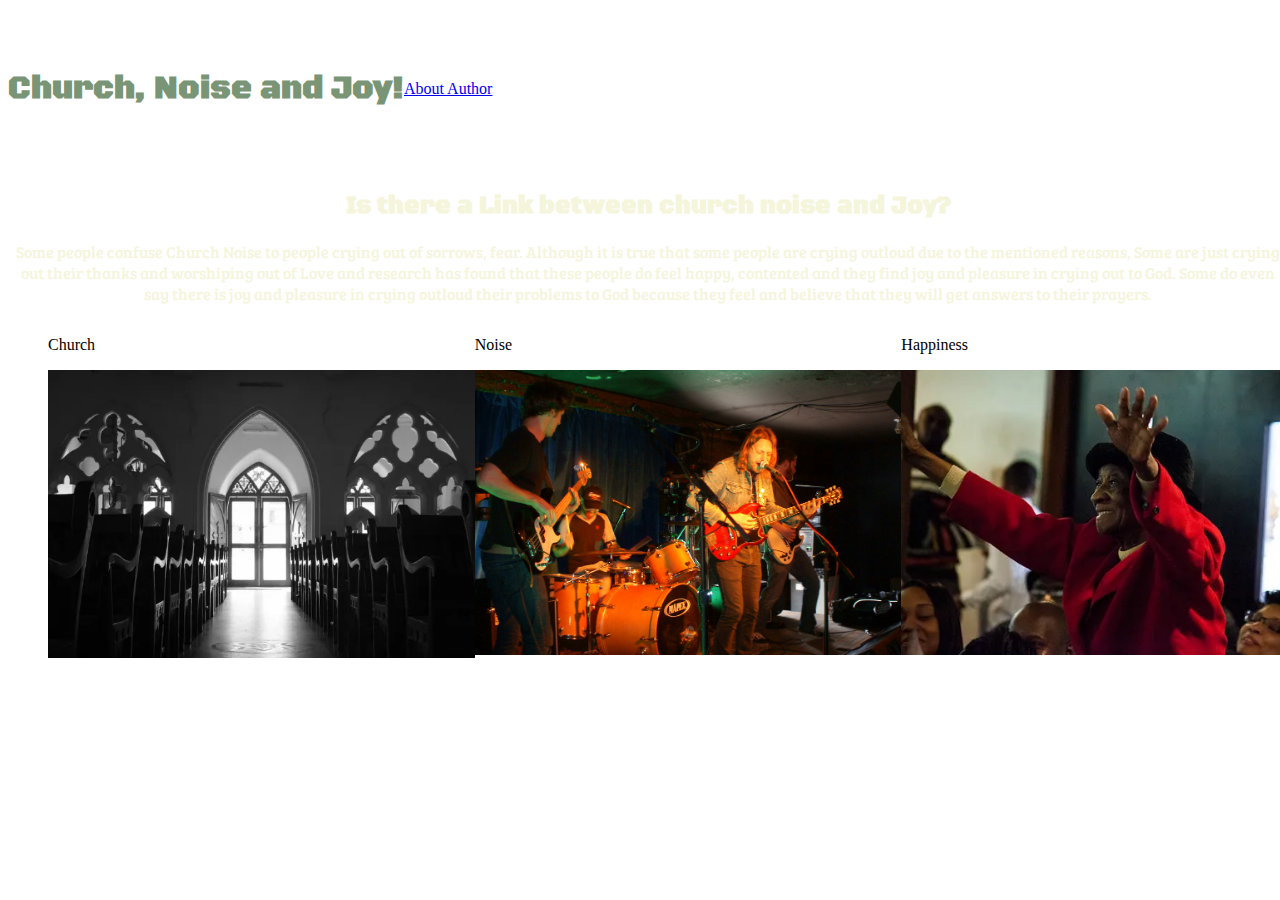
==== FirstLab/index.html @ fad39f31 "edited the text on mainscreen using boostrap" ====
<!DOCTYPE html>
<html>
    <head>
        <title>Church Noise and Joy</title>
        <meta charset="utf-8"/>
        <link rel="preconnect" href="https://fonts.googleapis.com">
        <link rel="preconnect" href="https://fonts.gstatic.com" crossorigin>
        <link href="https://fonts.googleapis.com/css2?family=Black+Ops+One&display=swap" rel="stylesheet">
        <link rel="stylesheet" type="text/css" href="style.css">
        <link href="https://fonts.googleapis.com/css2?family=Black+Ops+One&family=Oswald&display=swap" rel="stylesheet">
        <link rel="stylesheet" href="https://maxcdn.bootstrapcdn.com/bootstrap/3.3.6/css/bootstrap.min.css" integrity="sha384-1q8mTJOASx8j1Au+a5WDVnPi2lkFfwwEAa8hDDdjZlpLegxhjVME1fgjWPGmkzs7" crossorigin="anonymous">
        <link href="https://fonts.googleapis.com/css2?family=Bebas+Neue&family=Black+Ops+One&family=Oswald&display=swap" rel="stylesheet">
        <link href="https://fonts.googleapis.com/css2?family=Bree+Serif&display=swap" rel="stylesheet">
    </head>
    <body>

        <header class = "container">
            <div class = "row">
                <div class = "col-sm-6">
                    <h1 id = "nouns">
                        Church, Noise and Joy!
                    </h1>
                </div>
                <nav class = "col-sm-6 text-right">
                    <p class = "col-sm-6"><a href="author.html">About Author</a></p>
                </nav>
            </div>
        </header>
        <section class=" jumbotron">
            <div class="container">
                <div class="row text-center">
                    <h2 id = "subtitle"> Is there a Link between church noise and Joy?</h2>

                    <p id = "first-paragraph"> Some people confuse Church Noise to people crying out of sorrows, 
                        fear. Although it is true that some people are crying outloud due to 
                        the mentioned reasons, Some are just crying out their thanks and worshiping 
                        out of Love and research has found that these people do feel happy, contented
                        and they find joy and pleasure in crying out to God. Some do even say there 
                        is joy and pleasure in crying outloud their problems to God because they feel 
                        and believe that they will get answers to their prayers.
                    </p>
                </div>
            </div>
        </section>
            
        <section class = "container">
            <div class = "row">
                <ul class = "image-list">
                   <li>
                    <figure class = "col-sm-4">
                        <p>Church</p>
                        <a href="https://en.wikipedia.org/wiki/Christian_Church#:~:text=The%20English%20language%20word%20%22church,%22%20or%20%22lord%22).">
                        <img src = "church.webp"
                        /></a>
                    </figure>
                   </li>
                   <li>
                    <figure class = "col-sm-4">
                        <p>Noise</p>
                    <a href="https://www.etymonline.com/word/noise#:~:text=1300%2C%20%22a%20sound%20of%20any,native%20gedyn%20(see%20din).">
                            <img src = "noise.jpeg"/>
                    </a>    
                    </figure>
                   </li>
                   <li>
                    <figure class = "col-sm-4">
                        <p>Happiness</p>
                        <a href="https://en.wikipedia.org/wiki/Happiness">
                            <img src = "hapiness.webp"/>
                        </a>
                    </figure>
                   </li>
                </ul>
                
                
                
            </div>
        </section>
    </body>
</html>
---- FirstLab/style.css ----
body {
	height: 100%;
    width: 100%;
	
}

#nouns {
    font-size: 32px;
    font-family: 'Black Ops One', cursive;
    color: rgb(121,149,117);
    text-align: center;
}

.main-paragraphs{
    background-image: url("cover.jpeg");
    background-size: cover;
    color: rgb(252, 252, 251);
    padding: 250px 0;
	margin: 30px;
}

header {
    padding: 40px 0;
}

header .row{
  display: flex;
  align-items: center;
}

header nav {
    display: flex;
    justify-content: flex-end;
  }
h3{
    color:rgb(121,149,117);;
}

section .row img {
    margin: 0 0 40px;
    width: 100%;
  }

  col-md-4 {
    margin: 0 0 50px;
  }

  .image-list{
    list-style: none;
    display: flex;
    padding: 0;
    margin: 0;
  }

  .image-list li {
    flex: 1;
  }

  .image-list figure {
    width: 100%;
    height: auto;
    flex-grow: 20;
  }

  #subtitle{
    text-align: Center;
    font-family: 'Black Ops One', cursive;
    color: beige;
  }
  #first-paragraph{
    text-align: center;
    color:beige;
    font-family: 'Bree Serif', serif;
  }
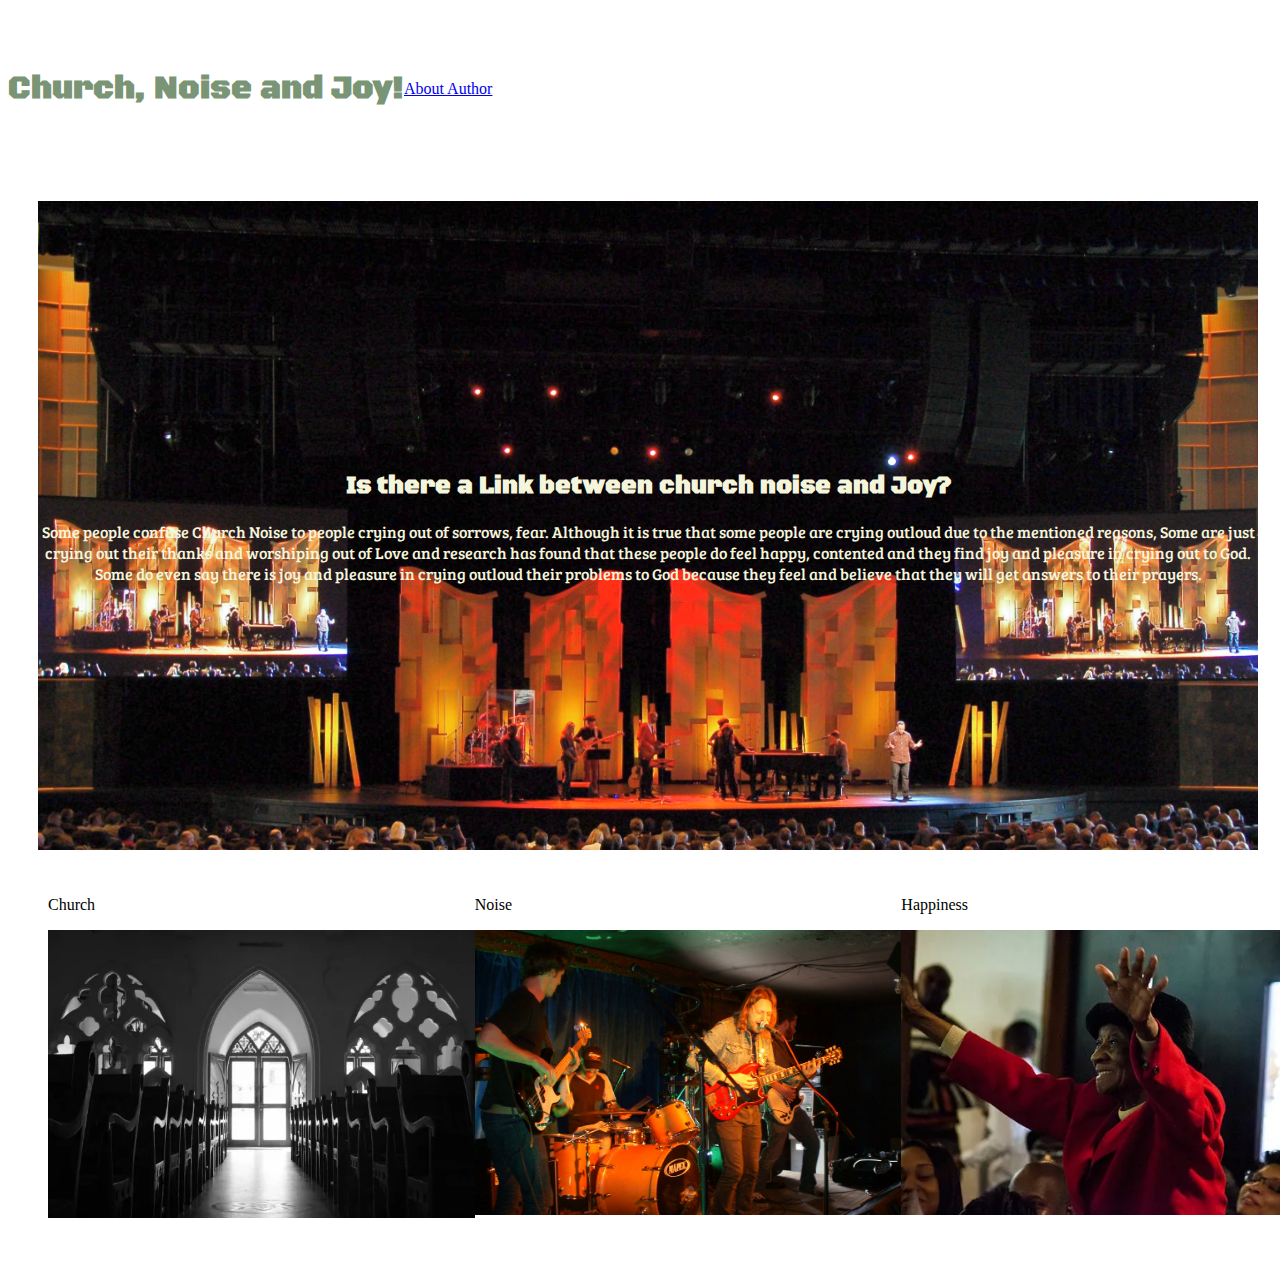
==== commit 5191d6f5: "editing text background" ====
--- a/FirstLab/index.html
+++ b/FirstLab/index.html
@@ -26,7 +26,7 @@
                 </nav>
             </div>
         </header>
-        <section class=" jumbotron">
+        <section class="jumbotron">
             <div class="container">
                 <div class="row text-center">
                     <h2 id = "subtitle"> Is there a Link between church noise and Joy?</h2>
--- a/FirstLab/style.css
+++ b/FirstLab/style.css
@@ -11,7 +11,7 @@
     text-align: center;
 }
 
-.main-paragraphs{
+.jumbotron{
     background-image: url("cover.jpeg");
     background-size: cover;
     color: rgb(252, 252, 251);
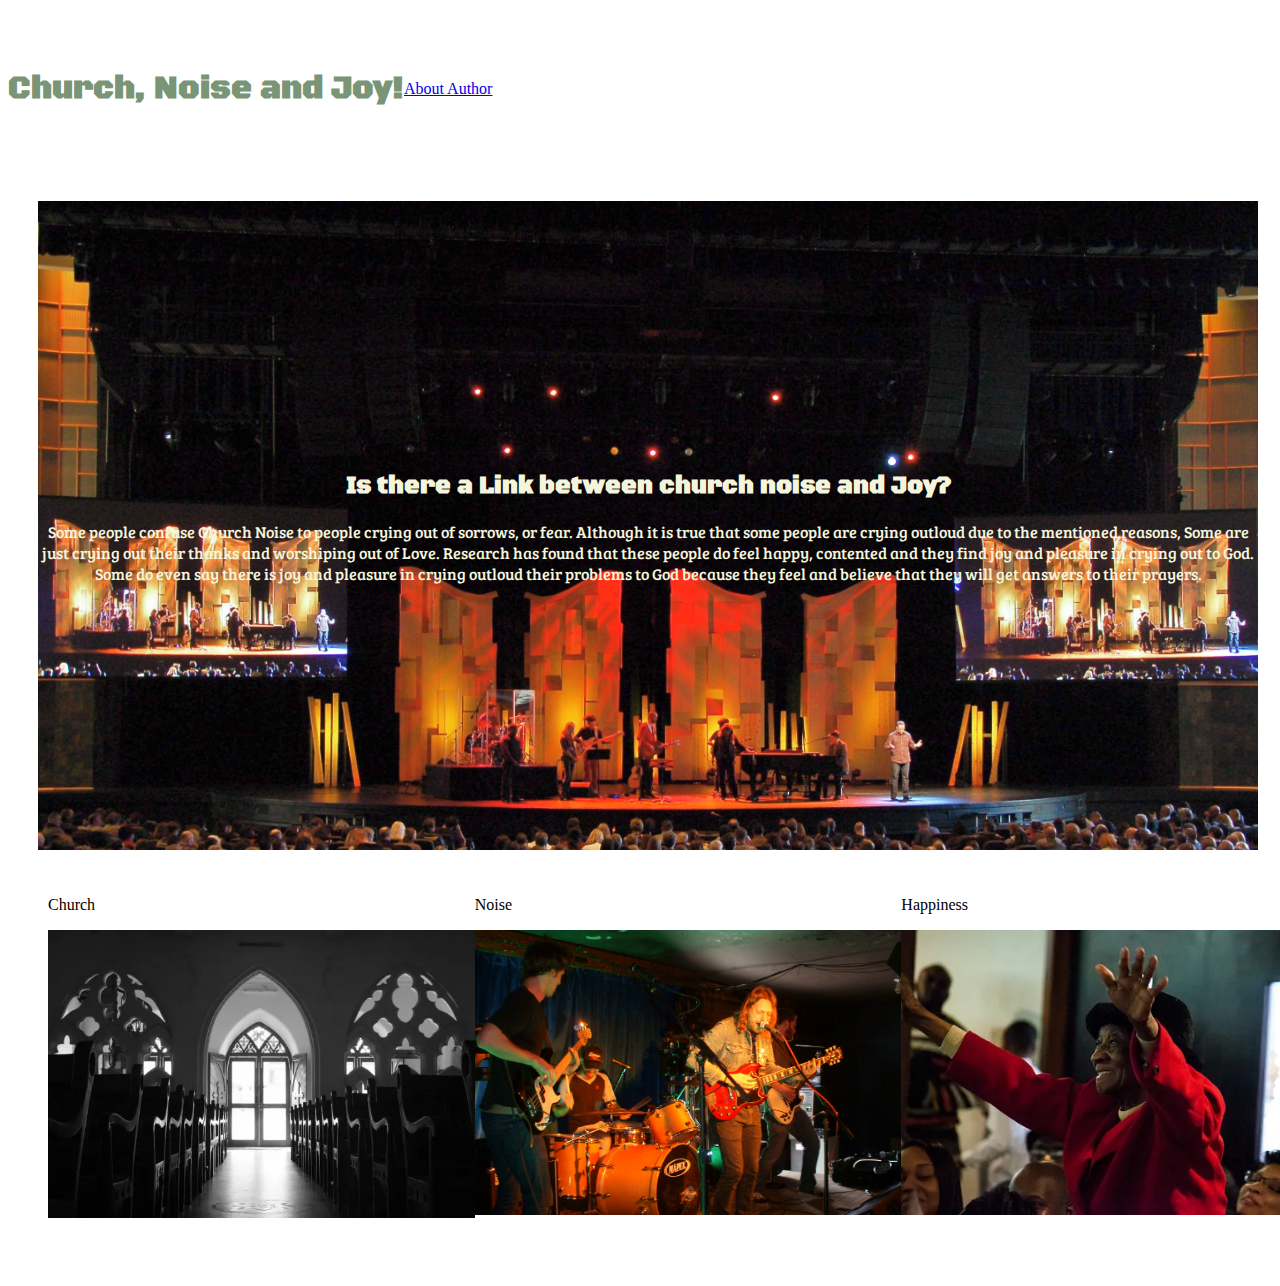
==== commit 0bccc0d4: "added a link" ====
--- a/FirstLab/index.html
+++ b/FirstLab/index.html
@@ -26,15 +26,15 @@
                 </nav>
             </div>
         </header>
-        <section class="jumbotron">
+        <section class="jumbotron" id = "main-text">
             <div class="container">
                 <div class="row text-center">
                     <h2 id = "subtitle"> Is there a Link between church noise and Joy?</h2>
 
                     <p id = "first-paragraph"> Some people confuse Church Noise to people crying out of sorrows, 
-                        fear. Although it is true that some people are crying outloud due to 
+                        or fear. Although it is true that some people are crying outloud due to 
                         the mentioned reasons, Some are just crying out their thanks and worshiping 
-                        out of Love and research has found that these people do feel happy, contented
+                        out of Love. <a src = "https://www.yourdailybaguette.com/post/why-do-christians-cry-during-worship">Research</a> has found that these people do feel happy, contented
                         and they find joy and pleasure in crying out to God. Some do even say there 
                         is joy and pleasure in crying outloud their problems to God because they feel 
                         and believe that they will get answers to their prayers.
--- a/FirstLab/style.css
+++ b/FirstLab/style.css
@@ -11,7 +11,7 @@
     text-align: center;
 }
 
-.jumbotron{
+#main-text{
     background-image: url("cover.jpeg");
     background-size: cover;
     color: rgb(252, 252, 251);
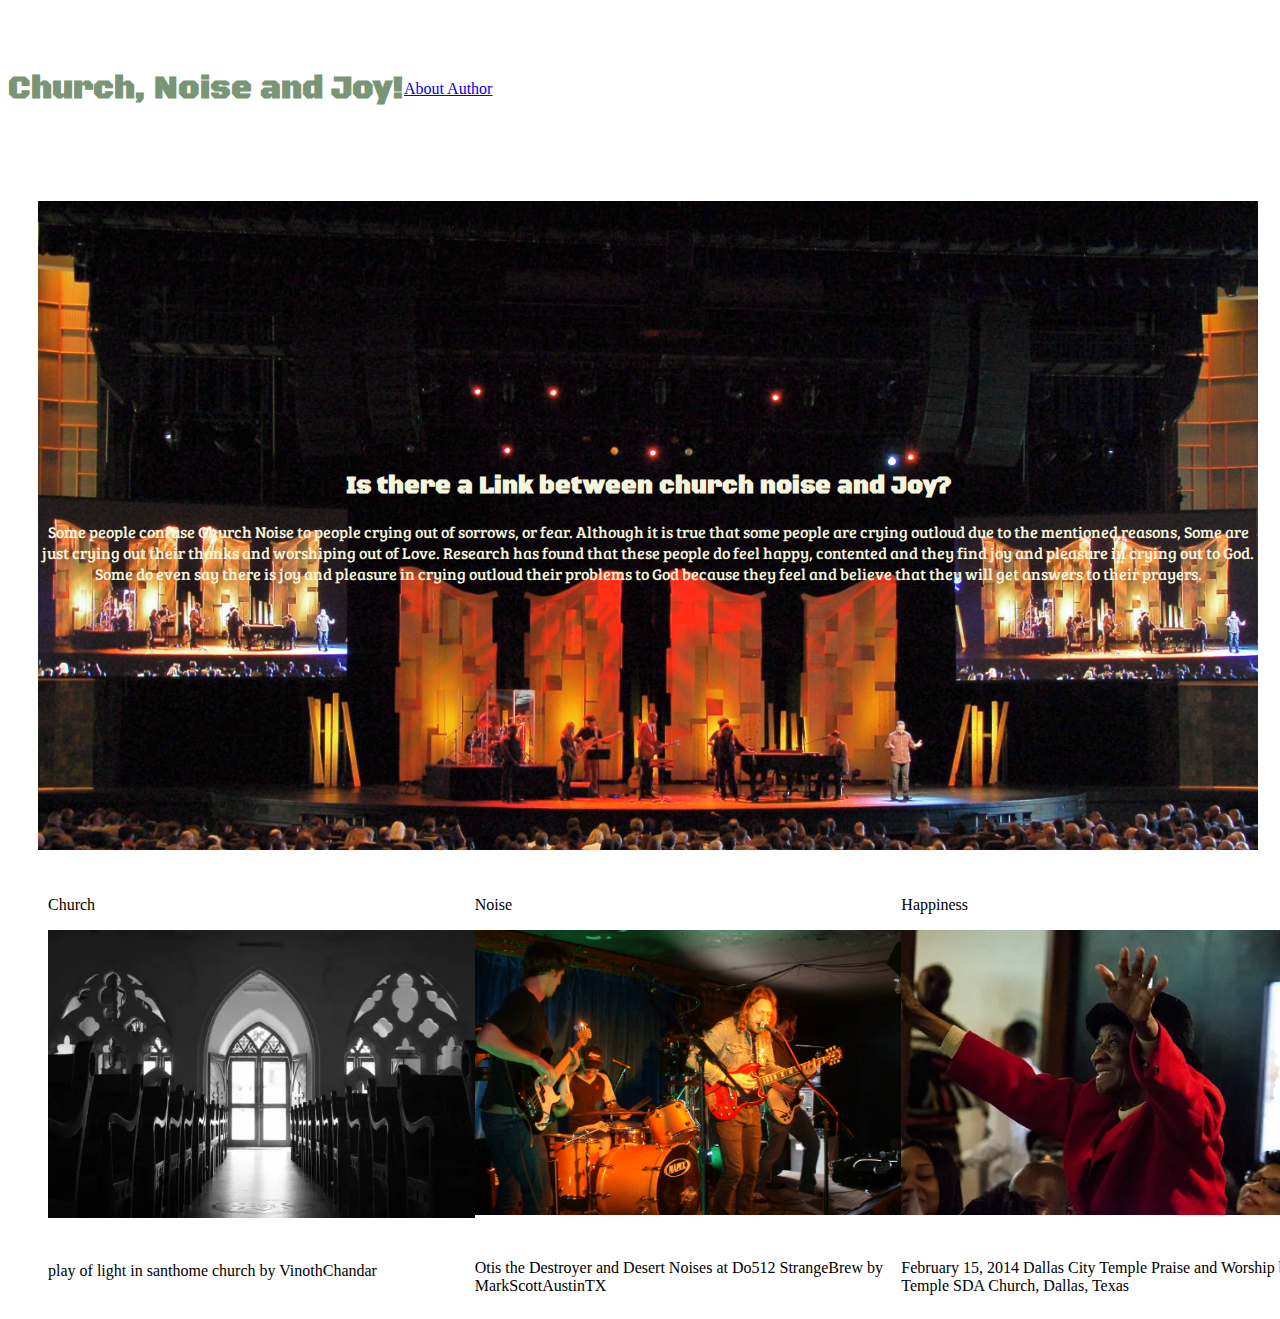
==== commit 7c6ea46c: "adding figure captions" ====
--- a/FirstLab/index.html
+++ b/FirstLab/index.html
@@ -52,6 +52,8 @@
                         <a href="https://en.wikipedia.org/wiki/Christian_Church#:~:text=The%20English%20language%20word%20%22church,%22%20or%20%22lord%22).">
                         <img src = "church.webp"
                         /></a>
+                        <figcaption>play of light in santhome church
+                            by VinothChandar</figcaption>
                     </figure>
                    </li>
                    <li>
@@ -59,7 +61,9 @@
                         <p>Noise</p>
                     <a href="https://www.etymonline.com/word/noise#:~:text=1300%2C%20%22a%20sound%20of%20any,native%20gedyn%20(see%20din).">
                             <img src = "noise.jpeg"/>
-                    </a>    
+                    </a> 
+                    <figcaption>Otis the Destroyer and Desert Noises at Do512 StrangeBrew
+                        by MarkScottAustinTX</figcaption>   
                     </figure>
                    </li>
                    <li>
@@ -68,6 +72,8 @@
                         <a href="https://en.wikipedia.org/wiki/Happiness">
                             <img src = "hapiness.webp"/>
                         </a>
+                        <figcaption>February 15, 2014 Dallas City Temple Praise and Worship
+                            by City Temple SDA Church, Dallas, Texas</figcaption>
                     </figure>
                    </li>
                 </ul>
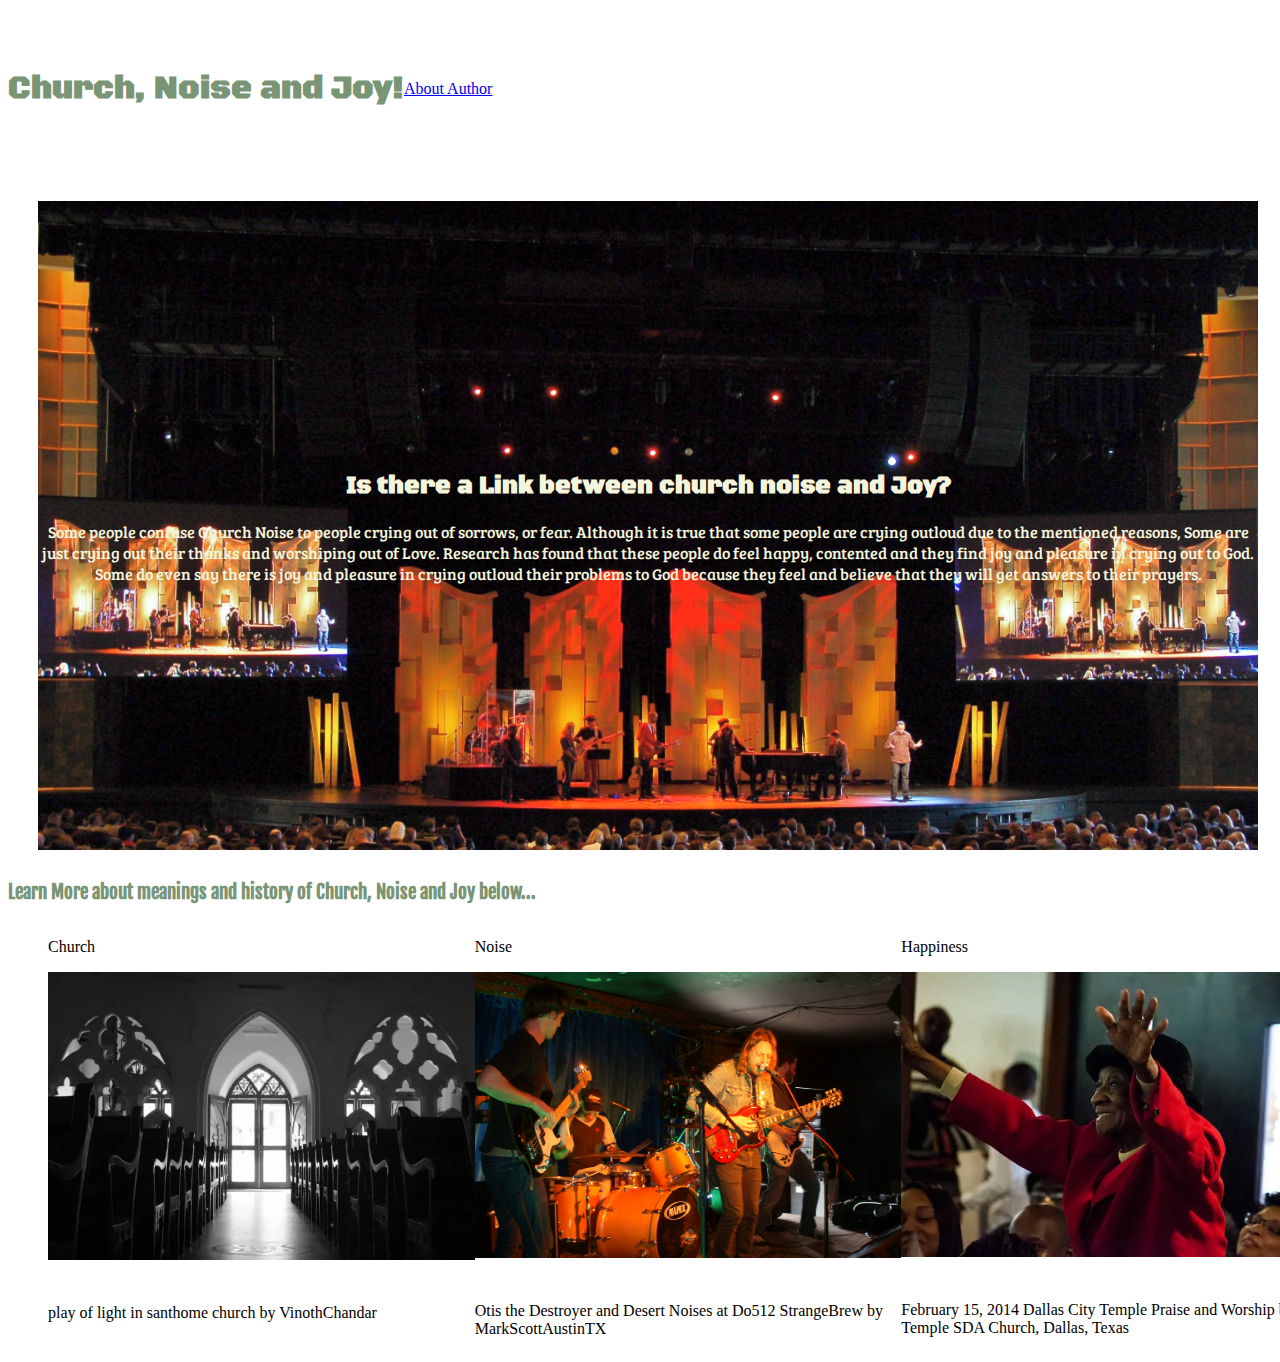
==== commit 9bd249d5: "ADDED a discription of images" ====
--- a/FirstLab/index.html
+++ b/FirstLab/index.html
@@ -11,6 +11,7 @@
         <link rel="stylesheet" href="https://maxcdn.bootstrapcdn.com/bootstrap/3.3.6/css/bootstrap.min.css" integrity="sha384-1q8mTJOASx8j1Au+a5WDVnPi2lkFfwwEAa8hDDdjZlpLegxhjVME1fgjWPGmkzs7" crossorigin="anonymous">
         <link href="https://fonts.googleapis.com/css2?family=Bebas+Neue&family=Black+Ops+One&family=Oswald&display=swap" rel="stylesheet">
         <link href="https://fonts.googleapis.com/css2?family=Bree+Serif&display=swap" rel="stylesheet">
+        <link href="https://fonts.googleapis.com/css2?family=Fjalla+One&display=swap" rel="stylesheet">
     </head>
     <body>
 
@@ -42,7 +43,7 @@
                 </div>
             </div>
         </section>
-            
+        <h3 id="learn-more"> Learn More about meanings and history of Church, Noise and Joy below...</h3>
         <section class = "container">
             <div class = "row">
                 <ul class = "image-list">
--- a/FirstLab/style.css
+++ b/FirstLab/style.css
@@ -33,7 +33,7 @@
     justify-content: flex-end;
   }
 h3{
-    color:rgb(121,149,117);;
+    color:rgb(121,149,117);
 }
 
 section .row img {
@@ -72,3 +72,7 @@
     color:beige;
     font-family: 'Bree Serif', serif;
   }
+  #learn-more{
+    font-family: 'Fjalla One', sans-serif;
+    color:rgb(121,149,117);
+  }
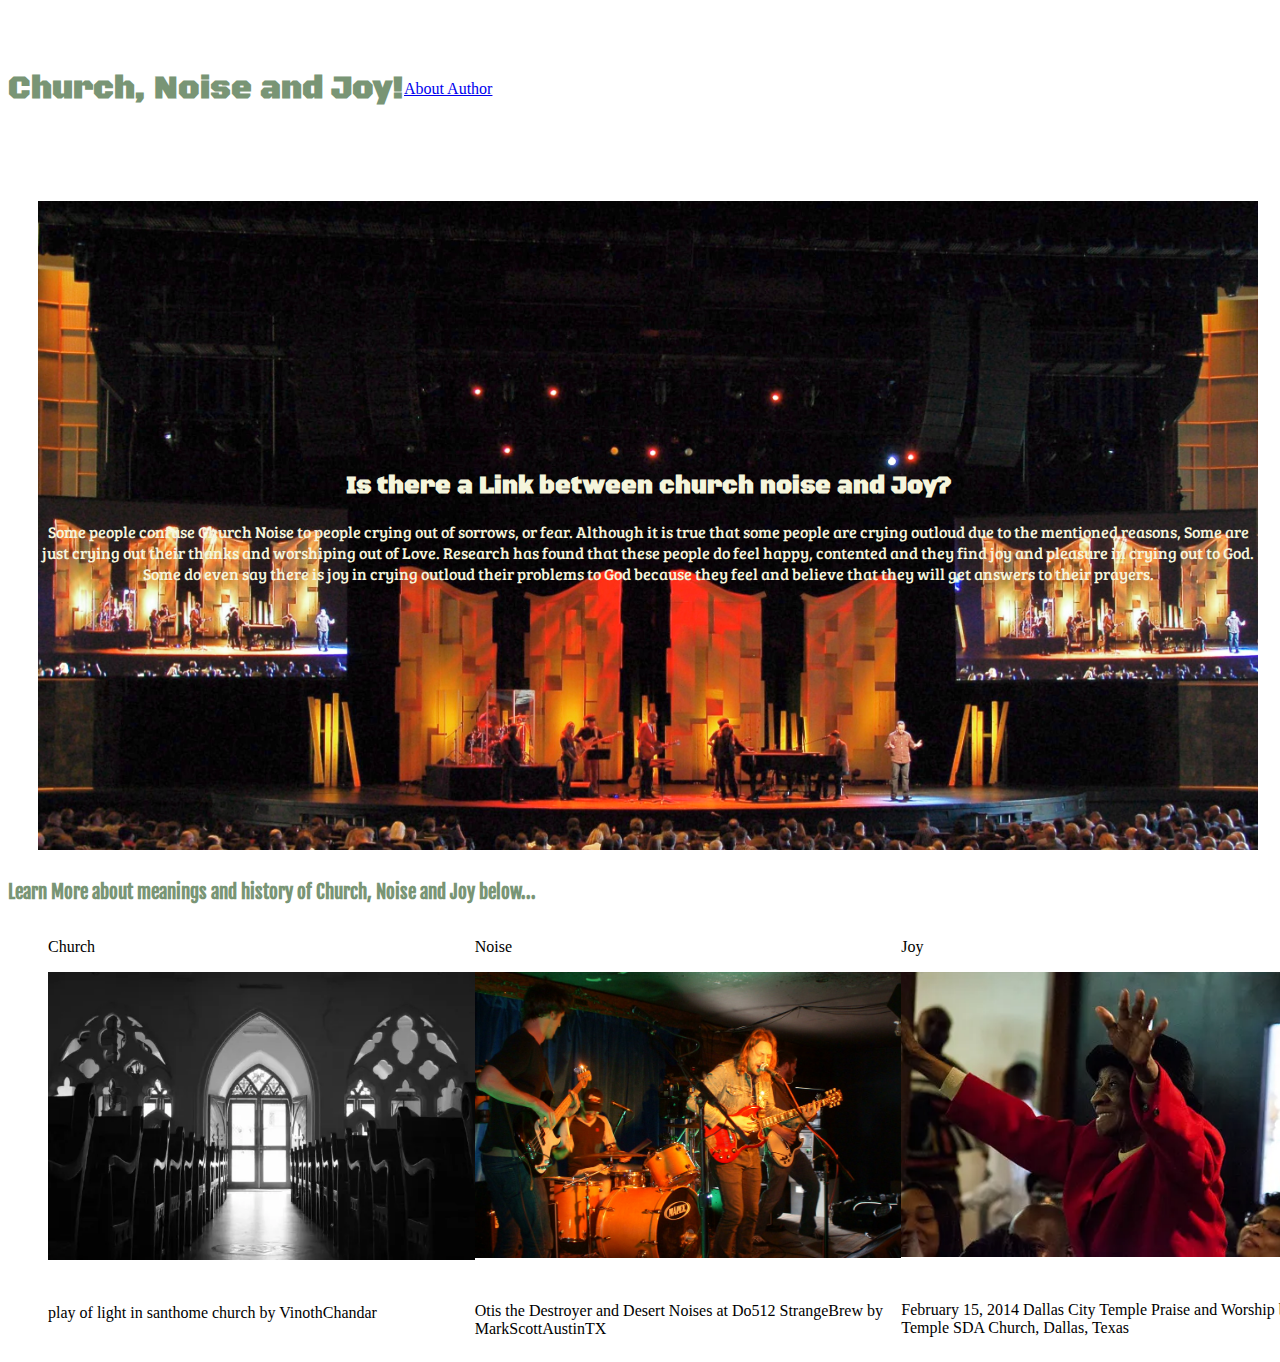
==== commit 9b14a9d9: "edits on text" ====
--- a/FirstLab/index.html
+++ b/FirstLab/index.html
@@ -37,13 +37,17 @@
                         the mentioned reasons, Some are just crying out their thanks and worshiping 
                         out of Love. <a src = "https://www.yourdailybaguette.com/post/why-do-christians-cry-during-worship">Research</a> has found that these people do feel happy, contented
                         and they find joy and pleasure in crying out to God. Some do even say there 
-                        is joy and pleasure in crying outloud their problems to God because they feel 
+                        is joy in crying outloud their problems to God because they feel 
                         and believe that they will get answers to their prayers.
                     </p>
                 </div>
             </div>
         </section>
-        <h3 id="learn-more"> Learn More about meanings and history of Church, Noise and Joy below...</h3>
+        <section class="container">
+            <div class="row">
+                <h3 id="learn-more"> Learn More about meanings and history of Church, Noise and Joy below...</h3>
+            </div>
+        </section>
         <section class = "container">
             <div class = "row">
                 <ul class = "image-list">
@@ -69,7 +73,7 @@
                    </li>
                    <li>
                     <figure class = "col-sm-4">
-                        <p>Happiness</p>
+                        <p>Joy</p>
                         <a href="https://en.wikipedia.org/wiki/Happiness">
                             <img src = "hapiness.webp"/>
                         </a>
